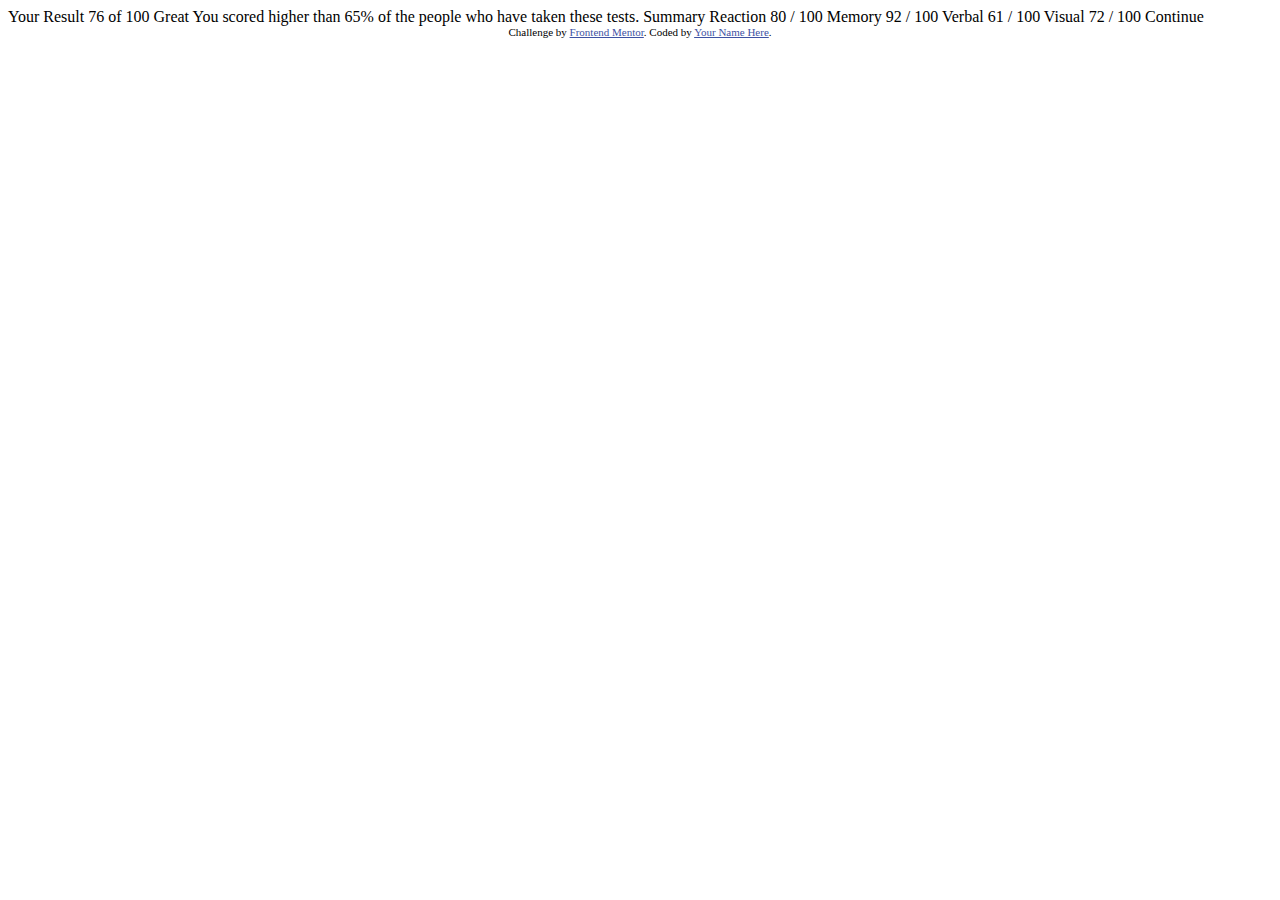
==== results-summary-component-main/index.html @ 36bfe3e6 "Baixei os arquivos do projeto Results summary component" ====
<!DOCTYPE html>
<html lang="en">
<head>
  <meta charset="UTF-8">
  <meta name="viewport" content="width=device-width, initial-scale=1.0"> <!-- displays site properly based on user's device -->

  <link rel="icon" type="image/png" sizes="32x32" href="./assets/images/favicon-32x32.png">
  
  <title>Frontend Mentor | Results summary component</title>

  <!-- Feel free to remove these styles or customise in your own stylesheet 👍 -->
  <style>
    .attribution { font-size: 11px; text-align: center; }
    .attribution a { color: hsl(228, 45%, 44%); }
  </style>
</head>
<body>

  Your Result
  76
  of 100

  Great
  You scored higher than 65% of the people who have taken these tests.
  
  Summary

  Reaction
  80 / 100

  Memory
  92 / 100

  Verbal
  61 / 100

  Visual
  72 / 100

  Continue
  
  <div class="attribution">
    Challenge by <a href="https://www.frontendmentor.io?ref=challenge" target="_blank">Frontend Mentor</a>. 
    Coded by <a href="#">Your Name Here</a>.
  </div>
</body>
</html>
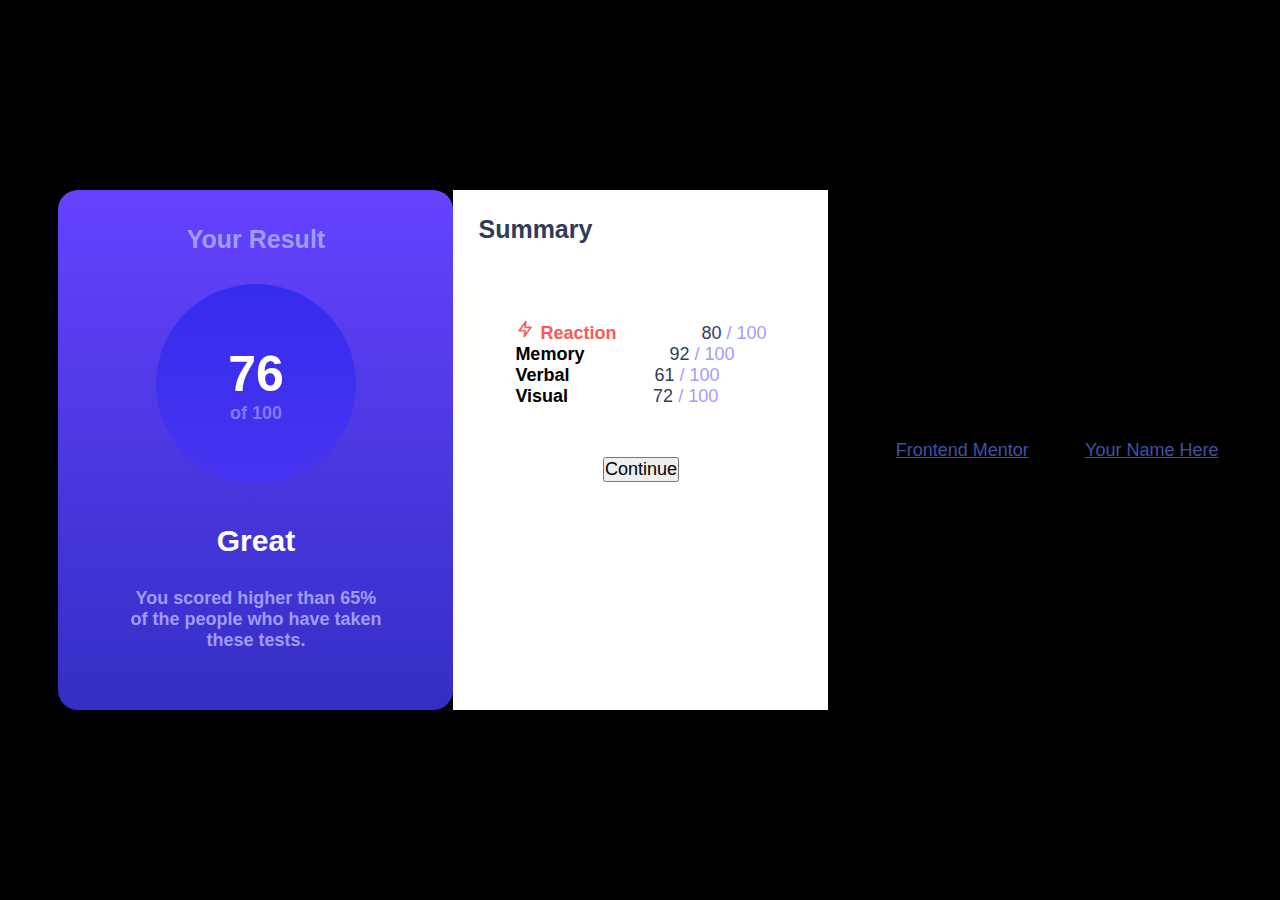
==== commit 66ec1282: "estilizando o projeto" ====
--- a/results-summary-component-main/index.html
+++ b/results-summary-component-main/index.html
@@ -8,7 +8,7 @@
   
   <title>Frontend Mentor | Results summary component</title>
 
-  <!-- Feel free to remove these styles or customise in your own stylesheet 👍 -->
+  <link rel="stylesheet" href="style.css">
   <style>
     .attribution { font-size: 11px; text-align: center; }
     .attribution a { color: hsl(228, 45%, 44%); }
@@ -16,29 +16,41 @@
 </head>
 <body>
 
-  Your Result
-  76
-  of 100
+  <div id="result">
+    <h1 id="resultTitle">Your Result</h1>
+    <div id="scoreCircle">
+      <span id="scoreNumber">76</span>
+      <p>of 100</p>
+    </div>
+    <h2>Great</h2>
+    <p>You scored higher than 65% of the people who have taken these tests.</p>
+  </div>
+  
+  <div id="summary">
+    <h1>Summary</h1>
+    <div>
+      <p>
+        <span id="reaction"><img src="design/icons8-raio-64 (1).png" alt="" width="20"> Reaction</span>
+        <span class="firstNumber">80</span> <span class="secondNumber">/ 100</span>
+      </p>
+      <p>
+        <span id="memory">Memory</span>
+        <span class="firstNumber">92</span> <span class="secondNumber">/ 100</span>
+      </p>
+      <p>
+        <span id="verbal">Verbal</span>
+        <span class="firstNumber">61</span> <span class="secondNumber">/ 100</span>
+      </p>
+      <p>
+        <span id="visual">Visual</span>
+        <span class="firstNumber">72</span> <span class="secondNumber">/ 100</span>
+      </p>
+    </div>
+    <button>Continue</button>
+  </div>
+  
 
-  Great
-  You scored higher than 65% of the people who have taken these tests.
-  
-  Summary
 
-  Reaction
-  80 / 100
-
-  Memory
-  92 / 100
-
-  Verbal
-  61 / 100
-
-  Visual
-  72 / 100
-
-  Continue
-  
   <div class="attribution">
     Challenge by <a href="https://www.frontendmentor.io?ref=challenge" target="_blank">Frontend Mentor</a>. 
     Coded by <a href="#">Your Name Here</a>.
--- a/results-summary-component-main/style.css
+++ b/results-summary-component-main/style.css
@@ -0,0 +1,143 @@
+@charset "UTF-8";
+@font-face {
+    font-family: [Hanken Grotesk];
+    src: url('https://fonts.googleapis.com/css2?family=Hanken+Grotesk:wght@400;500;700;800&display=swap');
+}
+:root{
+    /* Colors */
+    --Light_red: #FF5757;
+    --Orangey_yellow: hsl(39, 100%, 56%);
+    --Green_teal: hsl(166, 100%, 37%);
+    --Cobalt_blue: hsl(234, 85%, 45%);
+
+    /* Gradiente div result */
+    --Light_slate_blue: #6542ff;
+    --Light_royal_blue: #342ec4;
+    /* Gradiente div circulo */
+    --Violet_blue: #362ced;
+    --Persian_blue: #4734f0;
+    /* Cores neutras */
+    --Pale_blue: #8577ff;
+    --Light_lavender: #a09cff;
+    --Dark_gray_blue: hsl(224, 30%, 27%);
+}
+*{
+    margin: 0;
+    padding: 0;
+    font-family: 'Hanken Grotesk', sans-serif;
+    font-size: 18px;
+}
+body{
+    display: flex;
+    justify-content: center;
+    align-items: center;
+    height: 100vh;
+    background-color: black;
+}
+#result{
+    width: 375px;
+    height: 500px;
+    display: flex;
+    flex-direction: column;
+    align-items: center;
+    background-image: linear-gradient(var(--Light_slate_blue), var(--Light_royal_blue) );
+    border-radius: 20px;
+    color: white;  
+    padding: 10px;
+}
+#resultTitle{
+    margin-top: 15px;
+    padding: 10px;
+    color: var(--Light_lavender);
+    font-size: 25px;
+}
+#scoreCircle{
+    margin: 20px 0;
+    border-radius: 50%;
+    background-image: linear-gradient(var(--Violet_blue), var(--Persian_blue));
+    width: 200px;
+    height: 200px;
+    display: flex;
+    flex-direction: column;
+    justify-content: center;
+    align-items: center;
+
+}
+#scoreNumber{
+    font-size: 50px;
+    font-weight: bolder;
+}
+#scoreCircle > p{
+    color: var(--Pale_blue);
+    font-weight: 600;
+}
+h2{
+    font-size: 30px;
+    margin: 20px;
+}
+
+#result > p{
+    color: var(--Light_lavender);
+    text-align: center;
+    font-weight: 600;
+    width: 252px;
+    padding: 10px;
+    margin-bottom: 20px;
+}
+
+
+
+
+
+
+
+
+#summary{
+    background-color: white;
+    color: black;
+    width: 375px;
+    height: 520px;
+    display: flex;
+    flex-direction: column;
+    align-items: center;
+    gap: 50px;
+}
+
+#summary > h1{
+    align-self: flex-start;
+    padding: 25px;
+    font-size: 25px;
+    color: var(--Dark_gray_blue);
+}
+
+#reaction{
+    color: var(--Light_red);
+    font-weight: 600;
+    margin-right: 80px;
+}
+#memory{
+    font-weight: 600;
+    margin-right: 80px;
+}
+#verbal{
+    font-weight: 600;
+    margin-right: 80px;
+}
+#visual{
+    font-weight: 600;
+    margin-right: 80px;
+}
+.firstNumber{
+    color: var(--Dark_gray_blue);
+}
+.secondNumber{
+    color: var(--Light_lavender);
+}
+
+@media (max-width: 600px)
+{
+  body{
+    display: flex;
+    flex-direction: column;
+  }
+}
